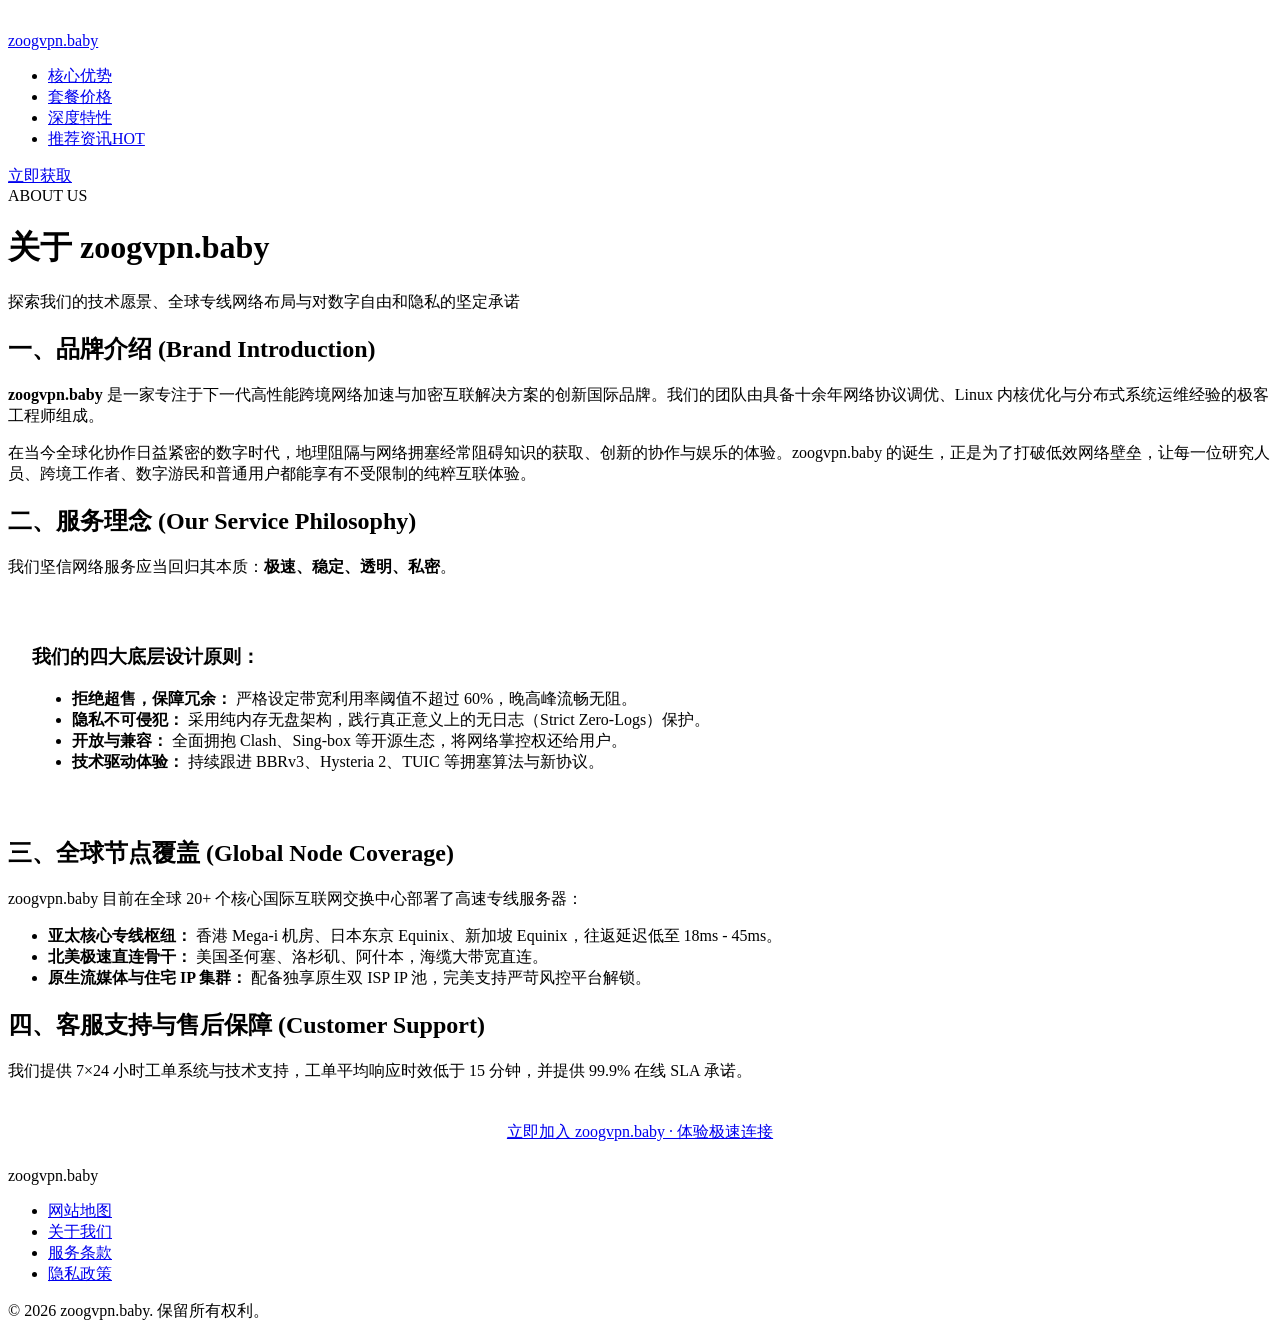
==== about.html @ 979add37 "Upload about.html via AutoUploader" ====
<!DOCTYPE html>
<html lang="zh-CN">
<head>
  <meta charset="UTF-8">
  <meta name="viewport" content="width=device-width, initial-scale=1.0">
  <title>关于我们 - zoogvpn.baby 全球专线网络加速服务品牌</title>
  <meta name="description" content="了解 zoogvpn.baby 品牌历程、服务理念、全球节点机房覆盖分布以及 7×24 小时专业客户服务保障体系。">
  <meta name="robots" content="index, follow">
  <link rel="canonical" href="https://zoogvpn.baby/about.html">
  <link rel="stylesheet" href="style.css">
</head>
<body>

  <!-- Header -->
  <header class="header">
    <div class="container header-inner">
      <a href="index.html" class="brand-logo" aria-label="zoogvpn.baby 首页">
        <div class="logo-icon">
          <svg viewBox="0 0 24 24" aria-hidden="true" width="20" height="20">
            <path d="M12 2L2 7l10 5 10-5-10-5zM2 17l10 5 10-5M2 12l10 5 10-5" stroke="#ffffff" stroke-width="2" stroke-linecap="round" stroke-linejoin="round" fill="none"/>
          </svg>
        </div>
        <span>zoogvpn<span class="domain-highlight">.baby</span></span>
      </a>
      <ul class="nav-menu">
        <li><a href="index.html#features" class="nav-link">核心优势</a></li>
        <li><a href="index.html#pricing" class="nav-link">套餐价格</a></li>
        <li><a href="index.html#security" class="nav-link">深度特性</a></li>
        <li><a href="insights.html" class="nav-link">推荐资讯<span class="nav-badge-hot">HOT</span></a></li>
      </ul>
      <div class="nav-actions">
        <a href="https://vip06.flyvaff.com/#/?code=QKMquNHW" target="_blank" rel="nofollow" class="btn-nav-cta">立即获取</a>
      </div>
    </div>
  </header>

  <header class="subpage-title-banner">
    <div class="container">
      <span class="section-tag">ABOUT US</span>
      <h1>关于 zoogvpn.baby</h1>
      <p>探索我们的技术愿景、全球专线网络布局与对数字自由和隐私的坚定承诺</p>
    </div>
  </header>

  <main class="container article-body-area">
    <section>
      <h2>一、品牌介绍 (Brand Introduction)</h2>
      <p>
        <strong>zoogvpn.baby</strong> 是一家专注于下一代高性能跨境网络加速与加密互联解决方案的创新国际品牌。我们的团队由具备十余年网络协议调优、Linux 内核优化与分布式系统运维经验的极客工程师组成。
      </p>
      <p>
        在当今全球化协作日益紧密的数字时代，地理阻隔与网络拥塞经常阻碍知识的获取、创新的协作与娱乐的体验。zoogvpn.baby 的诞生，正是为了打破低效网络壁垒，让每一位研究人员、跨境工作者、数字游民和普通用户都能享有不受限制的纯粹互联体验。
      </p>
    </section>

    <section>
      <h2>二、服务理念 (Our Service Philosophy)</h2>
      <p>我们坚信网络服务应当回归其本质：<strong>极速、稳定、透明、私密</strong>。</p>
      <div style="background: var(--bg-card); border: 1px solid var(--border-subtle); border-radius: var(--radius-md); padding: 24px; margin: 24px 0;">
        <h3>我们的四大底层设计原则：</h3>
        <ul>
          <li><strong>拒绝超售，保障冗余：</strong> 严格设定带宽利用率阈值不超过 60%，晚高峰流畅无阻。</li>
          <li><strong>隐私不可侵犯：</strong> 采用纯内存无盘架构，践行真正意义上的无日志（Strict Zero-Logs）保护。</li>
          <li><strong>开放与兼容：</strong> 全面拥抱 Clash、Sing-box 等开源生态，将网络掌控权还给用户。</li>
          <li><strong>技术驱动体验：</strong> 持续跟进 BBRv3、Hysteria 2、TUIC 等拥塞算法与新协议。</li>
        </ul>
      </div>
    </section>

    <section>
      <h2>三、全球节点覆盖 (Global Node Coverage)</h2>
      <p>
        zoogvpn.baby 目前在全球 20+ 个核心国际互联网交换中心部署了高速专线服务器：
      </p>
      <ul>
        <li><strong>亚太核心专线枢纽：</strong> 香港 Mega-i 机房、日本东京 Equinix、新加坡 Equinix，往返延迟低至 18ms - 45ms。</li>
        <li><strong>北美极速直连骨干：</strong> 美国圣何塞、洛杉矶、阿什本，海缆大带宽直连。</li>
        <li><strong>原生流媒体与住宅 IP 集群：</strong> 配备独享原生双 ISP IP 池，完美支持严苛风控平台解锁。</li>
      </ul>
    </section>

    <section>
      <h2>四、客服支持与售后保障 (Customer Support)</h2>
      <p>
        我们提供 7×24 小时工单系统与技术支持，工单平均响应时效低于 15 分钟，并提供 99.9% 在线 SLA 承诺。
      </p>
      <div style="text-align: center; margin-top: 40px;">
        <a href="https://vip06.flyvaff.com/#/?code=QKMquNHW" target="_blank" rel="nofollow" class="btn-primary-official">
          立即加入 zoogvpn.baby · 体验极速连接
        </a>
      </div>
    </section>
  </main>

  <!-- Footer -->
  <footer class="footer-official">
    <div class="container">
      <div class="footer-top-row">
        <div class="brand-logo">
          <div class="logo-icon">
            <svg viewBox="0 0 24 24" aria-hidden="true" width="20" height="20">
              <path d="M12 2L2 7l10 5 10-5-10-5zM2 17l10 5 10-5M2 12l10 5 10-5" stroke="#ffffff" stroke-width="2" stroke-linecap="round" stroke-linejoin="round" fill="none"/>
            </svg>
          </div>
          <span>zoogvpn<span class="domain-highlight">.baby</span></span>
        </div>
        <ul class="footer-nav-4">
          <li><a href="sitemap.html" target="_blank">网站地图</a></li>
          <li><a href="about.html" target="_blank">关于我们</a></li>
          <li><a href="terms.html" target="_blank">服务条款</a></li>
          <li><a href="privacy.html" target="_blank">隐私政策</a></li>
        </ul>
      </div>
      <div class="footer-bottom-row">
        <p>© 2026 zoogvpn.baby. 保留所有权利。</p>
      </div>
    </div>
  </footer>

</body>
</html>
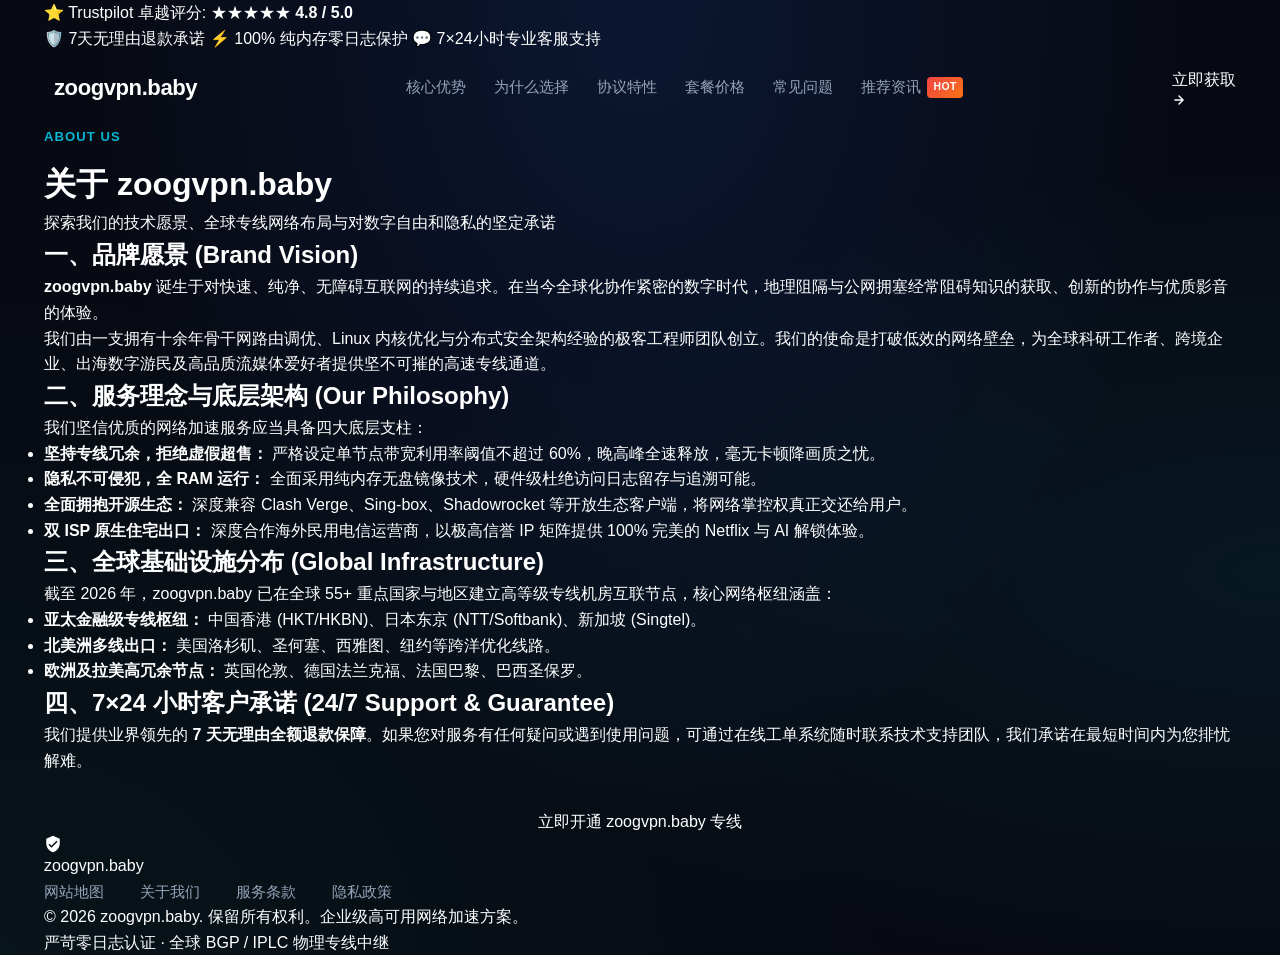
==== commit 63917227: "Upload about.html via AutoUploader" ====
--- a/about.html
+++ b/about.html
@@ -1,4 +1,4 @@
-<!DOCTYPE html>
+﻿<!DOCTYPE html>
 <html lang="zh-CN">
 <head>
   <meta charset="UTF-8">
@@ -11,99 +11,126 @@
 </head>
 <body>
 
+  <!-- Top Announcement Bar -->
+  <div class="top-trust-bar">
+    <div class="container top-trust-inner">
+      <div class="trustpilot-badge">
+        <span>⭐ Trustpilot 卓越评分:</span>
+        <span class="trustpilot-stars">★★★★★</span>
+        <strong>4.8 / 5.0</strong>
+      </div>
+      <div class="top-trust-features">
+        <span>🛡️ 7天无理由退款承诺</span>
+        <span>⚡ 100% 纯内存零日志保护</span>
+        <span>💬 7×24小时专业客服支持</span>
+      </div>
+    </div>
+  </div>
+
   <!-- Header -->
-  <header class="header">
+  <header class="site-header">
     <div class="container header-inner">
       <a href="index.html" class="brand-logo" aria-label="zoogvpn.baby 首页">
-        <div class="logo-icon">
-          <svg viewBox="0 0 24 24" aria-hidden="true" width="20" height="20">
-            <path d="M12 2L2 7l10 5 10-5-10-5zM2 17l10 5 10-5M2 12l10 5 10-5" stroke="#ffffff" stroke-width="2" stroke-linecap="round" stroke-linejoin="round" fill="none"/>
+        <div class="logo-shield-icon">
+          <svg viewBox="0 0 24 24" aria-hidden="true">
+            <path d="M12 1L3 5v6c0 5.55 3.84 10.74 9 12 5.16-1.26 9-6.45 9-12V5l-9-4zm-2 16l-4-4 1.41-1.41L10 14.17l6.59-6.59L18 9l-8 8z"/>
           </svg>
         </div>
-        <span>zoogvpn<span class="domain-highlight">.baby</span></span>
+        <span><span class="logo-zoog">zoog</span><span class="logo-vpn">vpn</span><span class="logo-tld">.baby</span></span>
       </a>
-      <ul class="nav-menu">
-        <li><a href="index.html#features" class="nav-link">核心优势</a></li>
-        <li><a href="index.html#pricing" class="nav-link">套餐价格</a></li>
-        <li><a href="index.html#security" class="nav-link">深度特性</a></li>
-        <li><a href="insights.html" class="nav-link">推荐资讯<span class="nav-badge-hot">HOT</span></a></li>
-      </ul>
+      <nav>
+        <ul class="nav-menu">
+          <li><a href="index.html#features" class="nav-link">核心优势</a></li>
+          <li><a href="index.html#why" class="nav-link">为什么选择</a></li>
+          <li><a href="index.html#protocols" class="nav-link">协议特性</a></li>
+          <li><a href="index.html#pricing" class="nav-link">套餐价格</a></li>
+          <li><a href="index.html#faq" class="nav-link">常见问题</a></li>
+          <li><a href="insights.html" class="nav-link">推荐资讯<span class="nav-badge-hot">HOT</span></a></li>
+        </ul>
+      </nav>
       <div class="nav-actions">
-        <a href="https://vip06.flyvaff.com/#/?code=QKMquNHW" target="_blank" rel="nofollow" class="btn-nav-cta">立即获取</a>
+        <a href="https://vip06.flyvaff.com/#/?code=QKMquNHW" target="_blank" rel="nofollow" class="header-cta-btn">
+          <span>立即获取</span>
+          <svg width="14" height="14" viewBox="0 0 24 24" fill="none" stroke="currentColor" stroke-width="2.5" stroke-linecap="round" stroke-linejoin="round">
+            <path d="M5 12h14M12 5l7 7-7 7"/>
+          </svg>
+        </a>
       </div>
     </div>
   </header>
 
-  <header class="subpage-title-banner">
+  <!-- Banner -->
+  <div class="subpage-banner">
     <div class="container">
       <span class="section-tag">ABOUT US</span>
       <h1>关于 zoogvpn.baby</h1>
       <p>探索我们的技术愿景、全球专线网络布局与对数字自由和隐私的坚定承诺</p>
     </div>
-  </header>
+  </div>
 
-  <main class="container article-body-area">
-    <section>
-      <h2>一、品牌介绍 (Brand Introduction)</h2>
-      <p>
-        <strong>zoogvpn.baby</strong> 是一家专注于下一代高性能跨境网络加速与加密互联解决方案的创新国际品牌。我们的团队由具备十余年网络协议调优、Linux 内核优化与分布式系统运维经验的极客工程师组成。
-      </p>
-      <p>
-        在当今全球化协作日益紧密的数字时代，地理阻隔与网络拥塞经常阻碍知识的获取、创新的协作与娱乐的体验。zoogvpn.baby 的诞生，正是为了打破低效网络壁垒，让每一位研究人员、跨境工作者、数字游民和普通用户都能享有不受限制的纯粹互联体验。
-      </p>
-    </section>
+  <!-- Content -->
+  <main class="subpage-content">
+    <div class="container article-prose">
+      <section>
+        <h2>一、品牌愿景 (Brand Vision)</h2>
+        <p>
+          <strong>zoogvpn.baby</strong> 诞生于对快速、纯净、无障碍互联网的持续追求。在当今全球化协作紧密的数字时代，地理阻隔与公网拥塞经常阻碍知识的获取、创新的协作与优质影音的体验。
+        </p>
+        <p>
+          我们由一支拥有十余年骨干网路由调优、Linux 内核优化与分布式安全架构经验的极客工程师团队创立。我们的使命是打破低效的网络壁垒，为全球科研工作者、跨境企业、出海数字游民及高品质流媒体爱好者提供坚不可摧的高速专线通道。
+        </p>
+      </section>
 
-    <section>
-      <h2>二、服务理念 (Our Service Philosophy)</h2>
-      <p>我们坚信网络服务应当回归其本质：<strong>极速、稳定、透明、私密</strong>。</p>
-      <div style="background: var(--bg-card); border: 1px solid var(--border-subtle); border-radius: var(--radius-md); padding: 24px; margin: 24px 0;">
-        <h3>我们的四大底层设计原则：</h3>
+      <section>
+        <h2>二、服务理念与底层架构 (Our Philosophy)</h2>
+        <p>
+          我们坚信优质的网络加速服务应当具备四大底层支柱：
+        </p>
         <ul>
-          <li><strong>拒绝超售，保障冗余：</strong> 严格设定带宽利用率阈值不超过 60%，晚高峰流畅无阻。</li>
-          <li><strong>隐私不可侵犯：</strong> 采用纯内存无盘架构，践行真正意义上的无日志（Strict Zero-Logs）保护。</li>
-          <li><strong>开放与兼容：</strong> 全面拥抱 Clash、Sing-box 等开源生态，将网络掌控权还给用户。</li>
-          <li><strong>技术驱动体验：</strong> 持续跟进 BBRv3、Hysteria 2、TUIC 等拥塞算法与新协议。</li>
+          <li><strong>坚持专线冗余，拒绝虚假超售：</strong> 严格设定单节点带宽利用率阈值不超过 60%，晚高峰全速释放，毫无卡顿降画质之忧。</li>
+          <li><strong>隐私不可侵犯，全 RAM 运行：</strong> 全面采用纯内存无盘镜像技术，硬件级杜绝访问日志留存与追溯可能。</li>
+          <li><strong>全面拥抱开源生态：</strong> 深度兼容 Clash Verge、Sing-box、Shadowrocket 等开放生态客户端，将网络掌控权真正交还给用户。</li>
+          <li><strong>双 ISP 原生住宅出口：</strong> 深度合作海外民用电信运营商，以极高信誉 IP 矩阵提供 100% 完美的 Netflix 与 AI 解锁体验。</li>
         </ul>
-      </div>
-    </section>
+      </section>
 
-    <section>
-      <h2>三、全球节点覆盖 (Global Node Coverage)</h2>
-      <p>
-        zoogvpn.baby 目前在全球 20+ 个核心国际互联网交换中心部署了高速专线服务器：
-      </p>
-      <ul>
-        <li><strong>亚太核心专线枢纽：</strong> 香港 Mega-i 机房、日本东京 Equinix、新加坡 Equinix，往返延迟低至 18ms - 45ms。</li>
-        <li><strong>北美极速直连骨干：</strong> 美国圣何塞、洛杉矶、阿什本，海缆大带宽直连。</li>
-        <li><strong>原生流媒体与住宅 IP 集群：</strong> 配备独享原生双 ISP IP 池，完美支持严苛风控平台解锁。</li>
-      </ul>
-    </section>
+      <section>
+        <h2>三、全球基础设施分布 (Global Infrastructure)</h2>
+        <p>
+          截至 2026 年，zoogvpn.baby 已在全球 55+ 重点国家与地区建立高等级专线机房互联节点，核心网络枢纽涵盖：
+        </p>
+        <ul>
+          <li><strong>亚太金融级专线枢纽：</strong> 中国香港 (HKT/HKBN)、日本东京 (NTT/Softbank)、新加坡 (Singtel)。</li>
+          <li><strong>北美洲多线出口：</strong> 美国洛杉矶、圣何塞、西雅图、纽约等跨洋优化线路。</li>
+          <li><strong>欧洲及拉美高冗余节点：</strong> 英国伦敦、德国法兰克福、法国巴黎、巴西圣保罗。</li>
+        </ul>
+      </section>
 
-    <section>
-      <h2>四、客服支持与售后保障 (Customer Support)</h2>
-      <p>
-        我们提供 7×24 小时工单系统与技术支持，工单平均响应时效低于 15 分钟，并提供 99.9% 在线 SLA 承诺。
-      </p>
-      <div style="text-align: center; margin-top: 40px;">
-        <a href="https://vip06.flyvaff.com/#/?code=QKMquNHW" target="_blank" rel="nofollow" class="btn-primary-official">
-          立即加入 zoogvpn.baby · 体验极速连接
-        </a>
-      </div>
-    </section>
+      <section>
+        <h2>四、7×24 小时客户承诺 (24/7 Support &amp; Guarantee)</h2>
+        <p>
+          我们提供业界领先的 <strong>7 天无理由全额退款保障</strong>。如果您对服务有任何疑问或遇到使用问题，可通过在线工单系统随时联系技术支持团队，我们承诺在最短时间内为您排忧解难。
+        </p>
+        <div style="margin-top: 36px; text-align: center;">
+          <a href="https://vip06.flyvaff.com/#/?code=QKMquNHW" target="_blank" rel="nofollow" class="btn-primary-zoog">立即开通 zoogvpn.baby 专线</a>
+        </div>
+      </section>
+    </div>
   </main>
 
-  <!-- Footer -->
-  <footer class="footer-official">
+  <!-- Footer (Strictly only 4 links opening in new tab) -->
+  <footer class="site-footer">
     <div class="container">
-      <div class="footer-top-row">
-        <div class="brand-logo">
-          <div class="logo-icon">
-            <svg viewBox="0 0 24 24" aria-hidden="true" width="20" height="20">
-              <path d="M12 2L2 7l10 5 10-5-10-5zM2 17l10 5 10-5M2 12l10 5 10-5" stroke="#ffffff" stroke-width="2" stroke-linecap="round" stroke-linejoin="round" fill="none"/>
+      <div class="footer-top">
+        <div class="footer-logo">
+          <div class="logo-shield-icon">
+            <svg viewBox="0 0 24 24" aria-hidden="true" width="18" height="18" fill="#fff">
+              <path d="M12 1L3 5v6c0 5.55 3.84 10.74 9 12 5.16-1.26 9-6.45 9-12V5l-9-4zm-2 16l-4-4 1.41-1.41L10 14.17l6.59-6.59L18 9l-8 8z"/>
             </svg>
           </div>
-          <span>zoogvpn<span class="domain-highlight">.baby</span></span>
+          <span>zoogvpn<span style="color: var(--zoog-green);">.baby</span></span>
         </div>
+
         <ul class="footer-nav-4">
           <li><a href="sitemap.html" target="_blank">网站地图</a></li>
           <li><a href="about.html" target="_blank">关于我们</a></li>
@@ -111,11 +138,13 @@
           <li><a href="privacy.html" target="_blank">隐私政策</a></li>
         </ul>
       </div>
-      <div class="footer-bottom-row">
-        <p>© 2026 zoogvpn.baby. 保留所有权利。</p>
+
+      <div class="footer-bottom">
+        <p>© 2026 zoogvpn.baby. 保留所有权利。企业级高可用网络加速方案。</p>
+        <p>严苛零日志认证 · 全球 BGP / IPLC 物理专线中继</p>
       </div>
     </div>
   </footer>
 
 </body>
-</html>
+</html>
--- a/style.css
+++ b/style.css
@@ -0,0 +1,1260 @@
+/* ==========================================================================
+   zoogvpn.baby - Official .com Commercial VPN Design System
+   Pure Native CSS - Ultra Performance - Authentic Commercial .com Style
+   ========================================================================== */
+
+:root {
+  --bg-primary: #070a13;
+  --bg-secondary: #0c111e;
+  --bg-card: rgba(16, 22, 38, 0.75);
+  --bg-card-hover: rgba(22, 31, 52, 0.9);
+  --bg-header: rgba(7, 10, 19, 0.88);
+
+  --border-subtle: rgba(255, 255, 255, 0.08);
+  --border-highlight: rgba(37, 99, 235, 0.45);
+  --border-cyan: rgba(6, 182, 212, 0.35);
+
+  --text-primary: #ffffff;
+  --text-secondary: #94a3b8;
+  --text-muted: #64748b;
+
+  --accent-blue: #2563eb;
+  --accent-blue-hover: #1d4ed8;
+  --accent-cyan: #06b6d4;
+  --accent-emerald: #10b981;
+  --accent-coral: #f43f5e;
+  --accent-gold: #f59e0b;
+
+  --gradient-official: linear-gradient(135deg, #2563eb 0%, #06b6d4 100%);
+  --gradient-official-hover: linear-gradient(135deg, #1d4ed8 0%, #0891b2 100%);
+  --gradient-dark: linear-gradient(180deg, rgba(255, 255, 255, 0.03) 0%, rgba(255, 255, 255, 0) 100%);
+
+  --shadow-sm: 0 4px 12px rgba(0, 0, 0, 0.35);
+  --shadow-card: 0 12px 32px -8px rgba(0, 0, 0, 0.5);
+  --shadow-glow: 0 8px 30px rgba(37, 99, 235, 0.35);
+
+  --radius-sm: 8px;
+  --radius-md: 12px;
+  --radius-lg: 18px;
+  --radius-xl: 24px;
+  --radius-full: 9999px;
+
+  --font-sans: -apple-system, BlinkMacSystemFont, "Segoe UI", Roboto, "PingFang SC", "Hiragino Sans GB", "Microsoft YaHei", sans-serif;
+  --font-mono: ui-monospace, SFMono-Regular, Menlo, Monaco, Consolas, "Liberation Mono", monospace;
+
+  --transition-fast: 0.22s cubic-bezier(0.4, 0, 0.2, 1);
+}
+
+/* Reset */
+*, *::before, *::after {
+  box-sizing: border-box;
+  margin: 0;
+  padding: 0;
+}
+
+html {
+  font-family: var(--font-sans);
+  background-color: var(--bg-primary);
+  color: var(--text-primary);
+  line-height: 1.6;
+  scroll-behavior: smooth;
+  -webkit-font-smoothing: antialiased;
+}
+
+body {
+  min-height: 100vh;
+  position: relative;
+  overflow-x: hidden;
+  background-color: var(--bg-primary);
+  background-image: 
+    radial-gradient(at 50% 0%, rgba(37, 99, 235, 0.14) 0px, transparent 60%),
+    radial-gradient(at 100% 60%, rgba(6, 182, 212, 0.08) 0px, transparent 50%),
+    radial-gradient(at 0% 100%, rgba(16, 185, 129, 0.06) 0px, transparent 50%);
+}
+
+a {
+  color: inherit;
+  text-decoration: none;
+  transition: all var(--transition-fast);
+}
+
+img, svg {
+  display: block;
+  max-width: 100%;
+}
+
+.container {
+  width: 100%;
+  max-width: 1240px;
+  margin: 0 auto;
+  padding: 0 24px;
+}
+
+/* Header & Navbar (.com Commercial Style) */
+.header {
+  position: fixed;
+  top: 0;
+  left: 0;
+  right: 0;
+  z-index: 1000;
+  background: var(--bg-header);
+  backdrop-filter: blur(16px);
+  -webkit-backdrop-filter: blur(16px);
+  border-bottom: 1px solid var(--border-subtle);
+}
+
+.header-inner {
+  display: flex;
+  align-items: center;
+  justify-content: space-between;
+  height: 72px;
+}
+
+.brand-logo {
+  display: flex;
+  align-items: center;
+  gap: 10px;
+  font-size: 1.38rem;
+  font-weight: 800;
+  letter-spacing: -0.02em;
+  color: #ffffff;
+}
+
+.brand-logo .logo-icon {
+  width: 36px;
+  height: 36px;
+  background: var(--gradient-official);
+  border-radius: var(--radius-sm);
+  display: flex;
+  align-items: center;
+  justify-content: center;
+  box-shadow: 0 4px 14px rgba(37, 99, 235, 0.4);
+}
+
+.brand-logo .domain-highlight {
+  color: var(--accent-cyan);
+}
+
+.nav-menu {
+  display: flex;
+  align-items: center;
+  gap: 28px;
+  list-style: none;
+}
+
+.nav-link {
+  font-size: 0.95rem;
+  font-weight: 500;
+  color: var(--text-secondary);
+  transition: color var(--transition-fast);
+  display: inline-flex;
+  align-items: center;
+  gap: 6px;
+}
+
+.nav-link:hover {
+  color: #fff;
+}
+
+.nav-badge-hot {
+  background: linear-gradient(135deg, #ef4444, #f97316);
+  color: #fff;
+  font-size: 0.65rem;
+  font-weight: 700;
+  padding: 2px 6px;
+  border-radius: 4px;
+  letter-spacing: 0.04em;
+}
+
+.nav-actions {
+  display: flex;
+  align-items: center;
+  gap: 14px;
+}
+
+.btn-nav-login {
+  color: var(--text-secondary);
+  font-weight: 500;
+  font-size: 0.92rem;
+  padding: 8px 16px;
+  border-radius: var(--radius-sm);
+}
+
+.btn-nav-login:hover {
+  color: #fff;
+  background: rgba(255, 255, 255, 0.05);
+}
+
+.btn-nav-cta {
+  background: var(--gradient-official);
+  color: #fff;
+  font-weight: 600;
+  font-size: 0.92rem;
+  padding: 9px 20px;
+  border-radius: var(--radius-sm);
+  box-shadow: 0 4px 15px rgba(37, 99, 235, 0.35);
+  display: inline-flex;
+  align-items: center;
+  gap: 6px;
+}
+
+.btn-nav-cta:hover {
+  transform: translateY(-1px);
+  box-shadow: 0 8px 22px rgba(37, 99, 235, 0.5);
+}
+
+/* Mobile Toggle */
+.mobile-toggle {
+  display: none;
+  flex-direction: column;
+  gap: 5px;
+  cursor: pointer;
+  padding: 8px;
+}
+
+.mobile-toggle span {
+  width: 22px;
+  height: 2px;
+  background: #fff;
+  border-radius: 2px;
+  transition: 0.25s;
+}
+
+#nav-toggle-input {
+  display: none;
+}
+
+/* Hero Section */
+.hero-section {
+  padding: 160px 0 95px;
+  text-align: center;
+  position: relative;
+  overflow: hidden;
+}
+
+.hero-glow-layer {
+  position: absolute;
+  top: 0;
+  left: 50%;
+  transform: translateX(-50%);
+  width: 760px;
+  height: 480px;
+  background: radial-gradient(circle, rgba(37, 99, 235, 0.2) 0%, rgba(6, 182, 212, 0.06) 60%, transparent 75%);
+  filter: blur(70px);
+  pointer-events: none;
+  z-index: 0;
+}
+
+.hero-box {
+  position: relative;
+  z-index: 1;
+  max-width: 860px;
+  margin: 0 auto;
+}
+
+.hero-badge-pill {
+  display: inline-flex;
+  align-items: center;
+  gap: 8px;
+  padding: 6px 18px;
+  background: rgba(37, 99, 235, 0.12);
+  border: 1px solid rgba(37, 99, 235, 0.3);
+  border-radius: var(--radius-full);
+  font-size: 0.85rem;
+  font-weight: 600;
+  color: var(--accent-cyan);
+  margin-bottom: 24px;
+}
+
+.hero-badge-pill .pulse-indicator {
+  width: 8px;
+  height: 8px;
+  background: var(--accent-emerald);
+  border-radius: 50%;
+  box-shadow: 0 0 8px var(--accent-emerald);
+  animation: pulse 2s infinite;
+}
+
+@keyframes pulse {
+  0%, 100% { opacity: 1; transform: scale(1); }
+  50% { opacity: 0.4; transform: scale(0.85); }
+}
+
+.hero-h1 {
+  font-size: 3.4rem;
+  font-weight: 800;
+  line-height: 1.15;
+  letter-spacing: -0.03em;
+  margin-bottom: 20px;
+  color: #fff;
+}
+
+.hero-h1 .gradient-text {
+  background: linear-gradient(135deg, #ffffff 30%, #60a5fa 75%, #22d3ee 100%);
+  -webkit-background-clip: text;
+  -webkit-text-fill-color: transparent;
+}
+
+.hero-sub {
+  font-size: 1.2rem;
+  color: var(--text-secondary);
+  line-height: 1.7;
+  max-width: 720px;
+  margin: 0 auto 36px;
+}
+
+.hero-btn-row {
+  display: flex;
+  align-items: center;
+  justify-content: center;
+  gap: 16px;
+  margin-bottom: 48px;
+  flex-wrap: wrap;
+}
+
+.btn-primary-official {
+  background: var(--gradient-official);
+  color: #fff;
+  font-weight: 600;
+  font-size: 1.08rem;
+  padding: 14px 34px;
+  border-radius: var(--radius-md);
+  box-shadow: 0 8px 24px rgba(37, 99, 235, 0.45);
+  display: inline-flex;
+  align-items: center;
+  gap: 10px;
+  transition: all var(--transition-fast);
+}
+
+.btn-primary-official:hover {
+  transform: translateY(-2px);
+  box-shadow: 0 12px 32px rgba(37, 99, 235, 0.6);
+}
+
+.btn-outline-official {
+  background: rgba(255, 255, 255, 0.04);
+  color: #fff;
+  font-weight: 600;
+  font-size: 1.08rem;
+  padding: 14px 28px;
+  border-radius: var(--radius-md);
+  border: 1px solid var(--border-subtle);
+  display: inline-flex;
+  align-items: center;
+  gap: 8px;
+  transition: all var(--transition-fast);
+}
+
+.btn-outline-official:hover {
+  background: rgba(255, 255, 255, 0.08);
+  border-color: rgba(255, 255, 255, 0.2);
+}
+
+/* Trust Bar */
+.trust-metrics-strip {
+  display: grid;
+  grid-template-columns: repeat(4, 1fr);
+  gap: 16px;
+  padding: 24px;
+  background: var(--bg-card);
+  border: 1px solid var(--border-subtle);
+  border-radius: var(--radius-lg);
+  text-align: left;
+}
+
+.trust-cell {
+  display: flex;
+  align-items: center;
+  gap: 12px;
+}
+
+.trust-cell-icon {
+  width: 40px;
+  height: 40px;
+  border-radius: var(--radius-sm);
+  background: rgba(37, 99, 235, 0.12);
+  display: flex;
+  align-items: center;
+  justify-content: center;
+  color: var(--accent-cyan);
+  flex-shrink: 0;
+}
+
+.trust-cell-text strong {
+  display: block;
+  font-size: 1rem;
+  color: #fff;
+}
+
+.trust-cell-text span {
+  font-size: 0.8rem;
+  color: var(--text-muted);
+}
+
+/* Section Header */
+.section {
+  padding: 90px 0;
+  position: relative;
+}
+
+.section-alt {
+  background: rgba(255, 255, 255, 0.015);
+  border-top: 1px solid var(--border-subtle);
+  border-bottom: 1px solid var(--border-subtle);
+}
+
+.section-header {
+  text-align: center;
+  max-width: 680px;
+  margin: 0 auto 52px;
+}
+
+.section-tag {
+  display: inline-block;
+  font-size: 0.82rem;
+  font-weight: 700;
+  letter-spacing: 0.08em;
+  text-transform: uppercase;
+  color: var(--accent-cyan);
+  margin-bottom: 12px;
+}
+
+.section-title {
+  font-size: 2.3rem;
+  font-weight: 700;
+  line-height: 1.25;
+  color: #fff;
+  letter-spacing: -0.02em;
+  margin-bottom: 14px;
+}
+
+.section-desc {
+  font-size: 1.05rem;
+  color: var(--text-secondary);
+  line-height: 1.6;
+}
+
+/* Dynamic Cards Section */
+.cards-3col-grid {
+  display: grid;
+  grid-template-columns: repeat(3, 1fr);
+  gap: 24px;
+  margin-bottom: 30px;
+}
+
+.advantage-card {
+  background: var(--bg-card);
+  border: 1px solid var(--border-subtle);
+  border-radius: var(--radius-lg);
+  padding: 36px 28px;
+  transition: all var(--transition-fast);
+  position: relative;
+  overflow: hidden;
+}
+
+.advantage-card:hover {
+  transform: translateY(-5px);
+  border-color: var(--border-highlight);
+  background: var(--bg-card-hover);
+  box-shadow: var(--shadow-card);
+}
+
+.advantage-card-icon {
+  width: 56px;
+  height: 56px;
+  border-radius: var(--radius-md);
+  background: rgba(37, 99, 235, 0.12);
+  display: flex;
+  align-items: center;
+  justify-content: center;
+  color: var(--accent-blue);
+  margin-bottom: 22px;
+}
+
+.advantage-card-icon svg {
+  width: 28px;
+  height: 28px;
+}
+
+.advantage-card h3 {
+  font-size: 1.25rem;
+  font-weight: 700;
+  margin-bottom: 12px;
+  color: #fff;
+}
+
+.advantage-card p {
+  color: var(--text-secondary);
+  font-size: 0.95rem;
+  line-height: 1.65;
+}
+
+/* Wide Streaming Card */
+.unlock-hero-strip {
+  background: linear-gradient(135deg, rgba(16, 22, 38, 0.9) 0%, rgba(22, 31, 52, 0.6) 100%);
+  border: 1px solid var(--border-subtle);
+  border-radius: var(--radius-lg);
+  padding: 40px;
+  display: grid;
+  grid-template-columns: 1fr 1fr;
+  gap: 40px;
+  align-items: center;
+}
+
+.unlock-text h3 {
+  font-size: 1.65rem;
+  font-weight: 700;
+  color: #fff;
+  margin-bottom: 14px;
+}
+
+.unlock-text p {
+  color: var(--text-secondary);
+  font-size: 1rem;
+  margin-bottom: 24px;
+  line-height: 1.65;
+}
+
+.service-pills {
+  display: flex;
+  flex-wrap: wrap;
+  gap: 10px;
+}
+
+.service-pill-item {
+  display: inline-flex;
+  align-items: center;
+  gap: 6px;
+  padding: 6px 14px;
+  background: rgba(255, 255, 255, 0.04);
+  border: 1px solid var(--border-subtle);
+  border-radius: var(--radius-full);
+  font-size: 0.85rem;
+  font-weight: 500;
+  color: #fff;
+}
+
+.pill-dot-green {
+  width: 6px;
+  height: 6px;
+  background: var(--accent-emerald);
+  border-radius: 50%;
+}
+
+.unlock-graphic {
+  background: rgba(0, 0, 0, 0.4);
+  border: 1px solid rgba(255, 255, 255, 0.06);
+  border-radius: var(--radius-md);
+  padding: 24px;
+}
+
+.gauge-row {
+  display: flex;
+  justify-content: space-between;
+  font-size: 0.85rem;
+  color: var(--text-secondary);
+  margin-bottom: 10px;
+}
+
+.gauge-bar-track {
+  height: 8px;
+  background: rgba(255, 255, 255, 0.08);
+  border-radius: 4px;
+  overflow: hidden;
+  margin-bottom: 20px;
+}
+
+.gauge-bar-fill {
+  height: 100%;
+  width: 98%;
+  background: var(--gradient-official);
+  border-radius: 4px;
+}
+
+.streams-3grid {
+  display: grid;
+  grid-template-columns: repeat(3, 1fr);
+  gap: 12px;
+}
+
+.stream-cell {
+  background: rgba(255, 255, 255, 0.03);
+  border: 1px solid rgba(255, 255, 255, 0.05);
+  border-radius: var(--radius-sm);
+  padding: 12px;
+  text-align: center;
+}
+
+.stream-cell strong {
+  display: block;
+  font-size: 0.88rem;
+}
+
+.stream-cell span {
+  font-size: 0.75rem;
+  color: var(--accent-emerald);
+}
+
+/* Pricing Section */
+.pricing-3col-grid {
+  display: grid;
+  grid-template-columns: repeat(3, 1fr);
+  gap: 28px;
+}
+
+.price-card {
+  background: var(--bg-card);
+  border: 1px solid var(--border-subtle);
+  border-radius: var(--radius-xl);
+  padding: 40px 32px;
+  display: flex;
+  flex-direction: column;
+  position: relative;
+  transition: all var(--transition-fast);
+}
+
+.price-card:hover {
+  transform: translateY(-6px);
+  border-color: rgba(255, 255, 255, 0.2);
+  box-shadow: var(--shadow-card);
+}
+
+.price-card.featured-card {
+  background: linear-gradient(180deg, rgba(22, 31, 52, 0.85) 0%, rgba(12, 17, 30, 0.95) 100%);
+  border: 2px solid var(--accent-blue);
+  box-shadow: 0 10px 40px -10px rgba(37, 99, 235, 0.4);
+  transform: scale(1.02);
+}
+
+.price-card.featured-card:hover {
+  transform: scale(1.02) translateY(-6px);
+}
+
+.badge-official-popular {
+  position: absolute;
+  top: -14px;
+  left: 50%;
+  transform: translateX(-50%);
+  background: var(--gradient-official);
+  color: #fff;
+  font-size: 0.78rem;
+  font-weight: 700;
+  padding: 4px 16px;
+  border-radius: var(--radius-full);
+  letter-spacing: 0.04em;
+  white-space: nowrap;
+  box-shadow: 0 4px 12px rgba(37, 99, 235, 0.5);
+}
+
+.plan-head-title {
+  font-size: 1.35rem;
+  font-weight: 700;
+  color: #fff;
+  margin-bottom: 6px;
+}
+
+.plan-head-desc {
+  font-size: 0.88rem;
+  color: var(--text-secondary);
+}
+
+.price-tag-row {
+  display: flex;
+  align-items: baseline;
+  gap: 4px;
+  margin: 20px 0;
+  padding-bottom: 20px;
+  border-bottom: 1px solid var(--border-subtle);
+}
+
+.curr-symbol {
+  font-size: 1.5rem;
+  font-weight: 600;
+}
+
+.price-big {
+  font-size: 3.2rem;
+  font-weight: 800;
+  line-height: 1;
+  font-family: var(--font-mono);
+}
+
+.price-term {
+  font-size: 0.9rem;
+  color: var(--text-muted);
+}
+
+.plan-quota-badge {
+  background: rgba(37, 99, 235, 0.1);
+  border: 1px solid rgba(37, 99, 235, 0.25);
+  border-radius: var(--radius-sm);
+  padding: 10px 14px;
+  font-size: 0.92rem;
+  font-weight: 600;
+  color: var(--accent-cyan);
+  margin-bottom: 24px;
+  display: flex;
+  align-items: center;
+  gap: 8px;
+}
+
+.feature-check-list {
+  list-style: none;
+  margin-bottom: 32px;
+  flex-grow: 1;
+}
+
+.feature-check-list li {
+  display: flex;
+  align-items: center;
+  gap: 10px;
+  font-size: 0.92rem;
+  color: var(--text-secondary);
+  margin-bottom: 14px;
+}
+
+.feature-check-list li svg {
+  width: 18px;
+  height: 18px;
+  color: var(--accent-emerald);
+  flex-shrink: 0;
+}
+
+.btn-card-action {
+  width: 100%;
+  padding: 14px;
+  border-radius: var(--radius-md);
+  font-size: 1rem;
+  font-weight: 600;
+  text-align: center;
+  display: block;
+  transition: all var(--transition-fast);
+}
+
+.btn-card-secondary {
+  background: rgba(255, 255, 255, 0.05);
+  border: 1px solid var(--border-subtle);
+  color: #fff;
+}
+
+.btn-card-secondary:hover {
+  background: rgba(255, 255, 255, 0.1);
+}
+
+.btn-card-primary {
+  background: var(--gradient-official);
+  color: #fff;
+  box-shadow: 0 8px 24px rgba(37, 99, 235, 0.45);
+}
+
+.btn-card-primary:hover {
+  box-shadow: 0 12px 30px rgba(37, 99, 235, 0.6);
+  transform: translateY(-2px);
+}
+
+/* Why Choose Section */
+.why-split-row {
+  display: grid;
+  grid-template-columns: 1fr 1fr;
+  gap: 50px;
+  align-items: center;
+  margin-bottom: 80px;
+}
+
+.why-split-row:last-child {
+  margin-bottom: 0;
+}
+
+.why-split-text h3 {
+  font-size: 2rem;
+  font-weight: 700;
+  color: #fff;
+  margin-bottom: 18px;
+  line-height: 1.25;
+}
+
+.why-split-text p {
+  color: var(--text-secondary);
+  font-size: 1.02rem;
+  line-height: 1.7;
+  margin-bottom: 24px;
+}
+
+.check-bullets {
+  list-style: none;
+}
+
+.check-bullets li {
+  display: flex;
+  align-items: flex-start;
+  gap: 10px;
+  margin-bottom: 12px;
+  font-size: 0.95rem;
+  color: #e2e8f0;
+}
+
+.check-bullets li svg {
+  width: 18px;
+  height: 18px;
+  color: var(--accent-cyan);
+  flex-shrink: 0;
+  margin-top: 3px;
+}
+
+/* Dynamic Live Data Panel */
+.dashboard-monitor-box {
+  background: #0b0f19;
+  border: 1px solid var(--border-subtle);
+  border-radius: var(--radius-lg);
+  padding: 24px;
+  box-shadow: var(--shadow-card);
+}
+
+.monitor-head {
+  display: flex;
+  align-items: center;
+  justify-content: space-between;
+  margin-bottom: 20px;
+  padding-bottom: 14px;
+  border-bottom: 1px solid rgba(255, 255, 255, 0.06);
+}
+
+.monitor-node-list {
+  display: flex;
+  flex-direction: column;
+  gap: 12px;
+  margin-bottom: 20px;
+}
+
+.monitor-node-item {
+  display: flex;
+  align-items: center;
+  justify-content: space-between;
+  padding: 10px 14px;
+  background: rgba(255, 255, 255, 0.03);
+  border: 1px solid rgba(255, 255, 255, 0.04);
+  border-radius: var(--radius-sm);
+}
+
+.node-name-label {
+  display: flex;
+  align-items: center;
+  gap: 10px;
+  font-size: 0.9rem;
+  font-weight: 500;
+}
+
+.node-ping-badge {
+  font-family: var(--font-mono);
+  font-size: 0.88rem;
+  font-weight: 600;
+  color: var(--accent-emerald);
+  background: rgba(16, 185, 129, 0.1);
+  padding: 3px 8px;
+  border-radius: 4px;
+}
+
+.monitor-stats-3col {
+  display: grid;
+  grid-template-columns: repeat(3, 1fr);
+  gap: 12px;
+}
+
+.stat-metric-card {
+  background: rgba(255, 255, 255, 0.02);
+  border: 1px solid rgba(255, 255, 255, 0.04);
+  border-radius: var(--radius-sm);
+  padding: 12px;
+  text-align: center;
+}
+
+.stat-metric-val {
+  font-size: 1.25rem;
+  font-weight: 700;
+  color: #fff;
+  font-family: var(--font-mono);
+}
+
+.stat-metric-lbl {
+  font-size: 0.72rem;
+  color: var(--text-muted);
+  text-transform: uppercase;
+}
+
+/* Geek Terminal Block */
+.geek-terminal-block {
+  background: #090d16;
+  border: 1px solid #1e293b;
+  border-radius: var(--radius-lg);
+  box-shadow: var(--shadow-card);
+  overflow: hidden;
+  font-family: var(--font-mono);
+}
+
+.terminal-top-bar {
+  background: #0f172a;
+  padding: 12px 18px;
+  display: flex;
+  align-items: center;
+  justify-content: space-between;
+  border-bottom: 1px solid #1e293b;
+}
+
+.term-circles {
+  display: flex;
+  gap: 7px;
+}
+
+.term-dot {
+  width: 11px;
+  height: 11px;
+  border-radius: 50%;
+}
+
+.term-dot.red { background: #ef4444; }
+.term-dot.yellow { background: #f59e0b; }
+.term-dot.green { background: #10b981; }
+
+.term-script-name {
+  font-size: 0.78rem;
+  color: var(--text-muted);
+}
+
+.terminal-inner-text {
+  padding: 20px 22px;
+  font-size: 0.86rem;
+  line-height: 1.8;
+  color: #e2e8f0;
+}
+
+.t-comment { color: #64748b; }
+.t-cmd { color: #38bdf8; }
+.t-ok { color: #4ade80; }
+.t-warn { color: #f43f5e; }
+
+.term-cursor-blink {
+  display: inline-block;
+  width: 8px;
+  height: 15px;
+  background: var(--accent-cyan);
+  vertical-align: middle;
+  margin-left: 4px;
+  animation: pulse 1s step-end infinite;
+}
+
+/* Testimonials Marquee */
+.marquee-track-outer {
+  overflow: hidden;
+  width: 100%;
+  position: relative;
+  padding: 20px 0;
+  mask-image: linear-gradient(to right, transparent, black 10%, black 90%, transparent);
+  -webkit-mask-image: linear-gradient(to right, transparent, black 10%, black 90%, transparent);
+}
+
+.marquee-flex-rail {
+  display: flex;
+  gap: 24px;
+  width: max-content;
+  animation: marqueeRoll 35s linear infinite;
+}
+
+.marquee-track-outer:hover .marquee-flex-rail {
+  animation-play-state: paused;
+}
+
+@keyframes marqueeRoll {
+  0% { transform: translateX(0); }
+  100% { transform: translateX(-50%); }
+}
+
+.testimonial-tile {
+  width: 360px;
+  background: var(--bg-card);
+  border: 1px solid var(--border-subtle);
+  border-radius: var(--radius-md);
+  padding: 24px;
+  display: flex;
+  flex-direction: column;
+  flex-shrink: 0;
+}
+
+.stars-rating {
+  display: flex;
+  gap: 4px;
+  color: #fbbf24;
+  margin-bottom: 12px;
+}
+
+.stars-rating svg {
+  width: 16px;
+  height: 16px;
+  fill: currentColor;
+}
+
+.tile-quote {
+  font-size: 0.92rem;
+  color: var(--text-secondary);
+  line-height: 1.6;
+  margin-bottom: 18px;
+  flex-grow: 1;
+}
+
+.tile-author {
+  display: flex;
+  align-items: center;
+  gap: 12px;
+}
+
+.author-circle {
+  width: 38px;
+  height: 38px;
+  border-radius: 50%;
+  background: var(--gradient-official);
+  color: #fff;
+  font-weight: 700;
+  font-size: 0.85rem;
+  display: flex;
+  align-items: center;
+  justify-content: center;
+}
+
+.author-meta strong {
+  display: block;
+  font-size: 0.9rem;
+  color: #fff;
+}
+
+.author-meta span {
+  font-size: 0.75rem;
+  color: var(--text-muted);
+}
+
+/* FAQ Accordion */
+.faq-wrap-list {
+  display: flex;
+  flex-direction: column;
+  gap: 14px;
+  max-width: 820px;
+  margin: 0 auto;
+}
+
+.faq-detail-row {
+  background: var(--bg-card);
+  border: 1px solid var(--border-subtle);
+  border-radius: var(--radius-md);
+  overflow: hidden;
+  transition: all var(--transition-fast);
+}
+
+.faq-detail-row[open] {
+  border-color: var(--border-highlight);
+  background: rgba(22, 31, 52, 0.6);
+}
+
+.faq-detail-row summary {
+  list-style: none;
+  padding: 20px 24px;
+  font-size: 1.05rem;
+  font-weight: 600;
+  color: #fff;
+  display: flex;
+  align-items: center;
+  justify-content: space-between;
+  cursor: pointer;
+  user-select: none;
+}
+
+.faq-detail-row summary::-webkit-details-marker {
+  display: none;
+}
+
+.faq-arrow {
+  width: 20px;
+  height: 20px;
+  color: var(--text-muted);
+  transition: transform 0.25s ease;
+  flex-shrink: 0;
+}
+
+.faq-detail-row[open] .faq-arrow {
+  transform: rotate(180deg);
+  color: var(--accent-cyan);
+}
+
+.faq-answer-pane {
+  padding: 0 24px 22px;
+  font-size: 0.95rem;
+  color: var(--text-secondary);
+  line-height: 1.7;
+  border-top: 1px solid rgba(255, 255, 255, 0.04);
+  padding-top: 16px;
+}
+
+/* Secondary CTA */
+.cta-banner-strip {
+  background: linear-gradient(135deg, rgba(22, 31, 52, 0.95) 0%, rgba(12, 17, 30, 0.95) 100%);
+  border: 1px solid var(--border-highlight);
+  border-radius: var(--radius-xl);
+  padding: 64px 40px;
+  text-align: center;
+  box-shadow: 0 20px 50px -10px rgba(37, 99, 235, 0.25);
+}
+
+.cta-banner-strip h2 {
+  font-size: 2.6rem;
+  font-weight: 800;
+  color: #fff;
+  margin-bottom: 16px;
+  letter-spacing: -0.02em;
+}
+
+.cta-banner-strip p {
+  color: var(--text-secondary);
+  font-size: 1.15rem;
+  max-width: 640px;
+  margin: 0 auto 36px;
+  line-height: 1.65;
+}
+
+/* Footer (.com 4-Link Strict) */
+.footer-official {
+  background: #05070a;
+  border-top: 1px solid var(--border-subtle);
+  padding: 48px 0 36px;
+}
+
+.footer-top-row {
+  display: flex;
+  align-items: center;
+  justify-content: space-between;
+  flex-wrap: wrap;
+  gap: 24px;
+  padding-bottom: 30px;
+  border-bottom: 1px solid rgba(255, 255, 255, 0.05);
+}
+
+.footer-nav-4 {
+  display: flex;
+  align-items: center;
+  gap: 36px;
+  list-style: none;
+}
+
+.footer-nav-4 a {
+  color: var(--text-secondary);
+  font-size: 0.95rem;
+  font-weight: 500;
+}
+
+.footer-nav-4 a:hover {
+  color: var(--accent-cyan);
+}
+
+.footer-bottom-row {
+  padding-top: 24px;
+  display: flex;
+  align-items: center;
+  justify-content: space-between;
+  font-size: 0.85rem;
+  color: var(--text-muted);
+  flex-wrap: wrap;
+  gap: 16px;
+}
+
+/* Subpage Article */
+.subpage-title-banner {
+  padding: 140px 0 60px;
+  text-align: center;
+  background: radial-gradient(circle at 50% 20%, rgba(37, 99, 235, 0.12), transparent 70%);
+  border-bottom: 1px solid var(--border-subtle);
+}
+
+.subpage-title-banner h1 {
+  font-size: 2.8rem;
+  font-weight: 800;
+  color: #fff;
+  margin-bottom: 16px;
+}
+
+.subpage-title-banner p {
+  font-size: 1.1rem;
+  color: var(--text-secondary);
+  max-width: 640px;
+  margin: 0 auto;
+}
+
+.article-body-area {
+  padding: 60px 0 90px;
+  max-width: 860px;
+  margin: 0 auto;
+  color: #cbd5e1;
+  font-size: 1.05rem;
+  line-height: 1.85;
+}
+
+.article-body-area h2 {
+  font-size: 1.8rem;
+  color: #fff;
+  margin: 44px 0 18px;
+  padding-bottom: 10px;
+  border-bottom: 1px solid var(--border-subtle);
+}
+
+.article-body-area h3 {
+  font-size: 1.35rem;
+  color: #f1f5f9;
+  margin: 28px 0 12px;
+}
+
+.article-body-area p {
+  margin-bottom: 18px;
+}
+
+.article-body-area ul, .article-body-area ol {
+  margin: 0 0 24px 24px;
+}
+
+.article-body-area li {
+  margin-bottom: 8px;
+}
+
+.article-body-area a {
+  color: var(--accent-cyan);
+  text-decoration: underline;
+  text-underline-offset: 3px;
+}
+
+/* Media Queries */
+@media (max-width: 992px) {
+  .hero-h1 { font-size: 2.8rem; }
+  .trust-metrics-strip { grid-template-columns: repeat(2, 1fr); }
+  .cards-3col-grid { grid-template-columns: 1fr; }
+  .unlock-hero-strip { grid-template-columns: 1fr; }
+  .pricing-3col-grid { grid-template-columns: 1fr; max-width: 520px; margin: 0 auto; }
+  .why-split-row { grid-template-columns: 1fr; gap: 36px; }
+}
+
+@media (max-width: 768px) {
+  .mobile-toggle { display: flex; }
+  .nav-menu {
+    position: fixed;
+    top: 72px;
+    left: 0;
+    right: 0;
+    background: #090d16;
+    border-bottom: 1px solid var(--border-subtle);
+    flex-direction: column;
+    padding: 24px;
+    gap: 16px;
+    display: none;
+  }
+  #nav-toggle-input:checked ~ .nav-menu { display: flex; }
+  .nav-actions { display: none; }
+  .hero-h1 { font-size: 2.15rem; }
+  .trust-metrics-strip { grid-template-columns: 1fr; }
+  .hero-btn-row { flex-direction: column; width: 100%; }
+  .btn-primary-official, .btn-outline-official { width: 100%; justify-content: center; }
+  .footer-top-row { flex-direction: column; align-items: flex-start; }
+  .footer-nav-4 { flex-direction: column; align-items: flex-start; gap: 16px; }
+}
